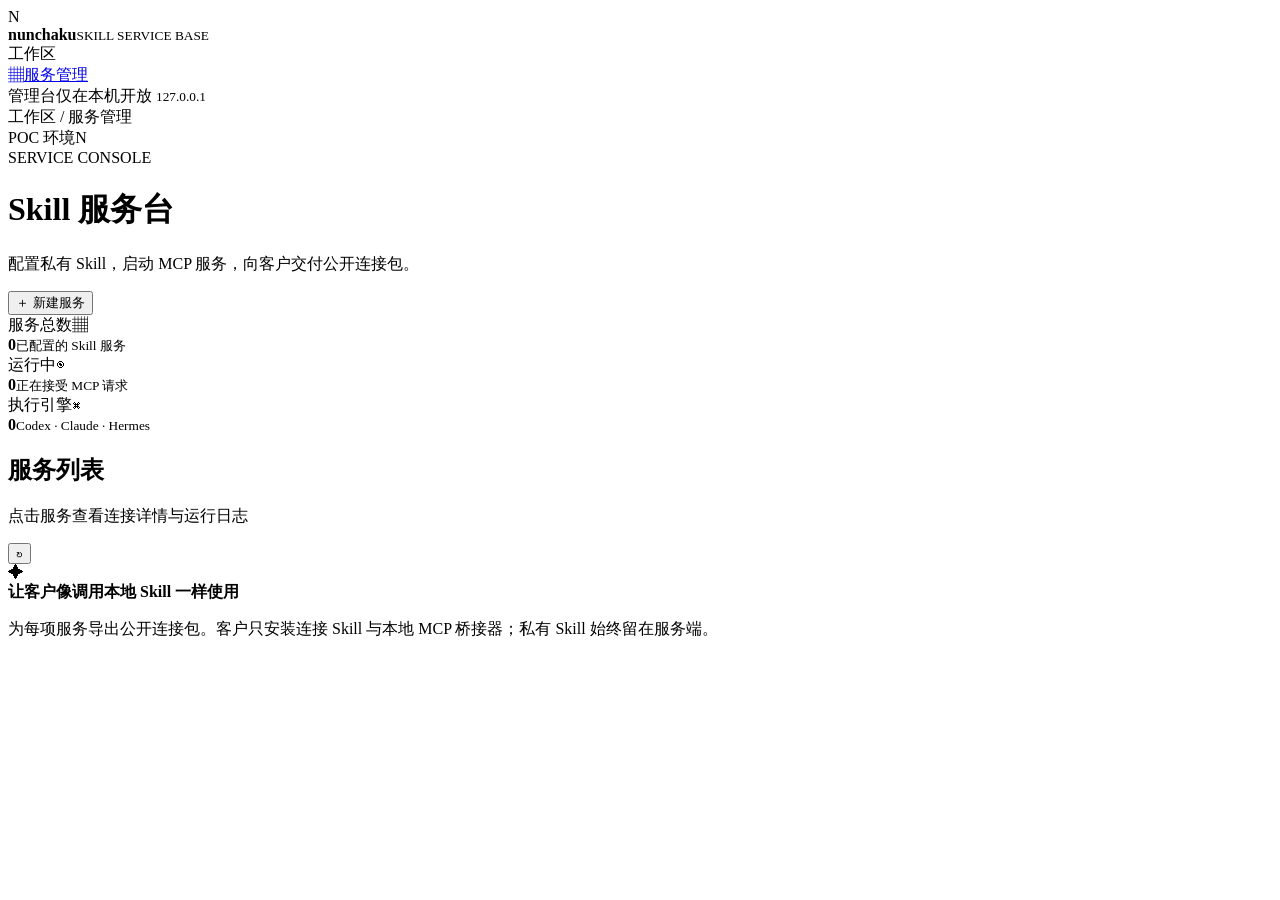
==== src/nunchaku/ui/index.html @ 144f5f1f "Add remote private Skill MCP proof of concept" ====
<!doctype html>
<html lang="zh-CN">
<head>
  <meta charset="utf-8">
  <meta name="viewport" content="width=device-width, initial-scale=1">
  <title>Nunchaku · Skill 服务台</title>
  <link rel="stylesheet" href="/assets/style.css">
  <script src="/assets/app.js" defer></script>
</head>
<body>
  <div class="shell">
    <aside class="sidebar">
      <div class="brand"><span class="brand-mark">N</span><div><strong>nunchaku</strong><small>SKILL SERVICE BASE</small></div></div>
      <div class="sidebar-section">工作区</div>
      <a class="nav-link active" href="#services"><span class="nav-icon">▦</span>服务管理</a>
      <div class="sidebar-bottom"><span class="status-dot"></span> 管理台仅在本机开放 <small>127.0.0.1</small></div>
    </aside>

    <main class="main" id="services">
      <header class="topbar"><div class="breadcrumb">工作区 <span>/</span> 服务管理</div><div class="topbar-right"><span class="env-pill">POC 环境</span><span class="avatar">N</span></div></header>
      <div class="content">
        <div class="page-heading"><div><div class="eyebrow">SERVICE CONSOLE</div><h1>Skill 服务台</h1><p>配置私有 Skill，启动 MCP 服务，向客户交付公开连接包。</p></div><button class="button primary" id="add-service"><span>＋</span> 新建服务</button></div>

        <section class="metrics" aria-label="服务概览">
          <div class="metric"><div class="metric-top"><span>服务总数</span><span class="metric-icon">▦</span></div><strong id="total-count">0</strong><small>已配置的 Skill 服务</small></div>
          <div class="metric"><div class="metric-top"><span>运行中</span><span class="metric-icon green">◉</span></div><strong id="running-count">0</strong><small>正在接受 MCP 请求</small></div>
          <div class="metric"><div class="metric-top"><span>执行引擎</span><span class="metric-icon purple">⌘</span></div><strong id="engine-count">0</strong><small>Codex · Claude · Hermes</small></div>
        </section>

        <section class="workspace-grid">
          <div class="panel service-panel"><div class="panel-heading"><div><h2>服务列表</h2><p>点击服务查看连接详情与运行日志</p></div><button class="icon-button" id="refresh" title="刷新" aria-label="刷新服务">↻</button></div><div id="service-list" class="service-list"></div></div>
          <div class="panel detail-panel" id="detail-panel"></div>
        </section>

        <div class="hint"><span>✦</span><div><strong>让客户像调用本地 Skill 一样使用</strong><p>为每项服务导出公开连接包。客户只安装连接 Skill 与本地 MCP 桥接器；私有 Skill 始终留在服务端。</p></div></div>
      </div>
    </main>
  </div>

  <dialog id="service-dialog" class="modal"><form id="service-form" novalidate><div class="modal-head"><div><div class="eyebrow">SERVICE CONFIGURATION</div><h2 id="form-title">新建服务</h2></div><button type="button" class="close-button" data-close="service-dialog" aria-label="关闭">×</button></div><div class="form-grid">
    <label class="wide">服务名称 <span>英文、小写；创建后可修改</span><input name="name" required pattern="[a-z][a-z0-9_-]{1,63}" placeholder="例如：doc-polish"></label>
    <label class="wide">功能描述 <span>帮助本地 Agent 判断何时调用</span><input name="description" required placeholder="例如：润色技术文档并给出结构建议"></label>
    <label class="wide">私有 Skill 目录 <span>服务器上的路径，须包含 SKILL.md</span><input name="skill" required placeholder="/srv/private-skills/doc-polish"></label>
    <label>执行引擎<select name="engine"><option value="codex">Codex</option><option value="claude">Claude</option><option value="hermes">Hermes</option></select></label>
    <label>服务端口<input name="port" type="number" min="1" max="65535" required value="8765"></label>
    <label>监听地址 <span>POC 建议本机回环</span><input name="host" required value="127.0.0.1"></label>
    <label>超时时间 · 秒<input name="timeout_seconds" type="number" min="1" max="3600" required value="180"></label>
    <label class="wide">引擎命令 <span>可选，填写 CLI 可执行文件的路径或名称</span><input name="command" placeholder="留空使用引擎默认命令"></label>
  </div><div class="modal-actions"><button type="button" class="button secondary" data-close="service-dialog">取消</button><button type="submit" class="button primary">保存服务</button></div></form></dialog>

  <dialog id="export-dialog" class="modal"><form id="export-form"><div class="modal-head"><div><div class="eyebrow">CUSTOMER CONNECTOR</div><h2>导出公开连接包</h2></div><button type="button" class="close-button" data-close="export-dialog" aria-label="关闭">×</button></div><p class="modal-intro">压缩包只含连接说明、MCP 地址和展示信息，不含私有 Skill。</p><div class="form-grid"><label class="wide">客户可访问的 MCP URL <span>跨机器使用时填写 HTTPS 地址或客户侧 SSH 隧道地址</span><input name="url" type="url" required placeholder="https://example.com/mcp"></label><label class="wide">连接方式<select name="mode"><option value="bridge">本地桥接器 · 推荐</option><option value="direct">直接连接 MCP</option></select></label></div><div class="setup-note"><strong>客户侧安装</strong><p>解压后将目录放入本地 Skill 目录，安装 nunchaku wheel，再把 <code>nunchaku bridge</code> 配置为 stdio MCP 服务。具体命令见 README。</p></div><div class="modal-actions"><button type="button" class="button secondary" data-close="export-dialog">取消</button><button type="submit" class="button primary">下载连接包</button></div></form></dialog>

  <div id="toast" role="status" aria-live="polite"></div>
</body>
</html>
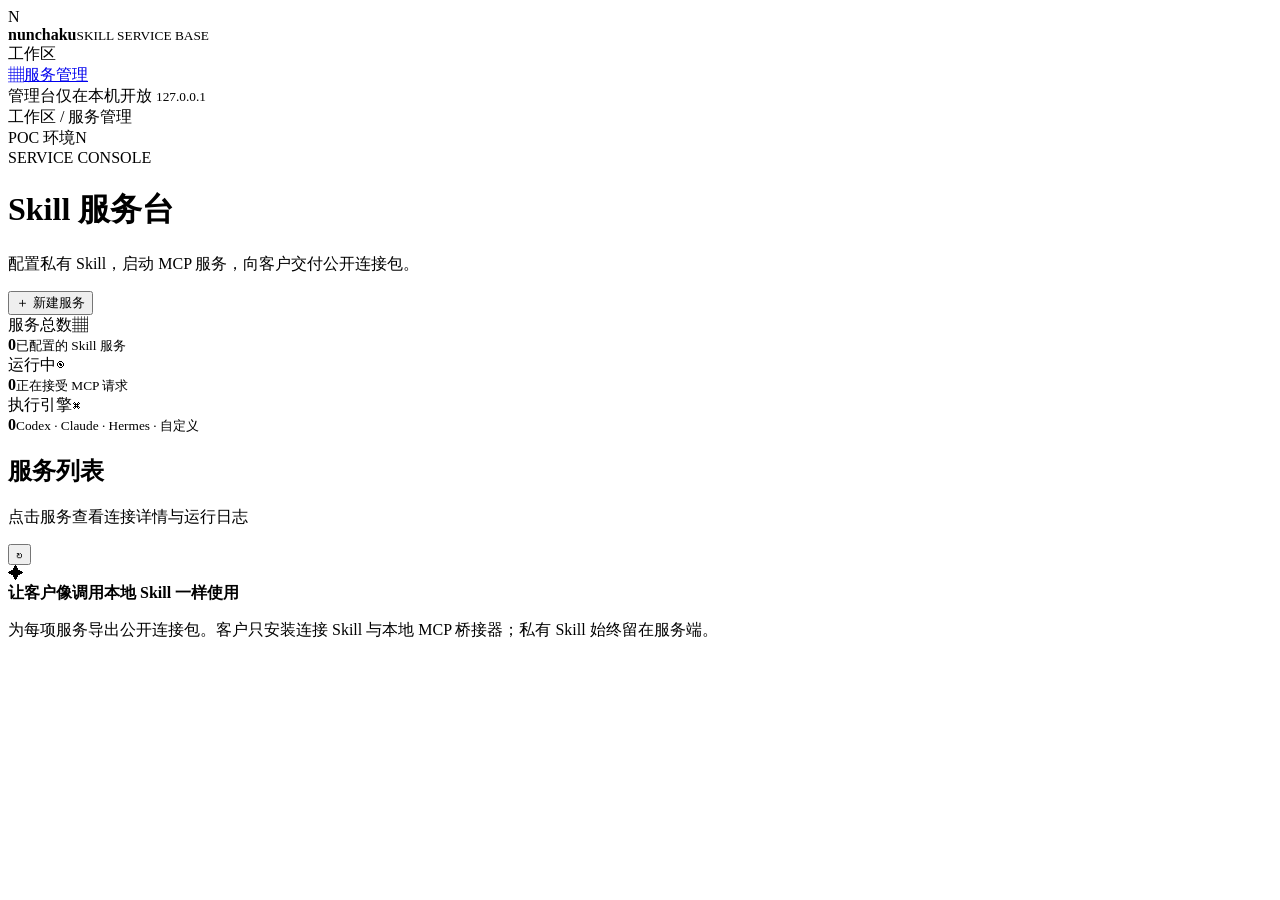
==== commit 0b43be7e: "Add custom engine for user-defined Agent CLIs Services can now use engine "custom" with a required c" ====
--- a/src/nunchaku/ui/index.html
+++ b/src/nunchaku/ui/index.html
@@ -24,7 +24,7 @@
         <section class="metrics" aria-label="服务概览">
           <div class="metric"><div class="metric-top"><span>服务总数</span><span class="metric-icon">▦</span></div><strong id="total-count">0</strong><small>已配置的 Skill 服务</small></div>
           <div class="metric"><div class="metric-top"><span>运行中</span><span class="metric-icon green">◉</span></div><strong id="running-count">0</strong><small>正在接受 MCP 请求</small></div>
-          <div class="metric"><div class="metric-top"><span>执行引擎</span><span class="metric-icon purple">⌘</span></div><strong id="engine-count">0</strong><small>Codex · Claude · Hermes</small></div>
+          <div class="metric"><div class="metric-top"><span>执行引擎</span><span class="metric-icon purple">⌘</span></div><strong id="engine-count">0</strong><small>Codex · Claude · Hermes · 自定义</small></div>
         </section>
 
         <section class="workspace-grid">
@@ -41,11 +41,12 @@
     <label class="wide">服务名称 <span>英文、小写；创建后可修改</span><input name="name" required pattern="[a-z][a-z0-9_-]{1,63}" placeholder="例如：doc-polish"></label>
     <label class="wide">功能描述 <span>帮助本地 Agent 判断何时调用</span><input name="description" required placeholder="例如：润色技术文档并给出结构建议"></label>
     <label class="wide">私有 Skill 目录 <span>服务器上的路径，须包含 SKILL.md</span><input name="skill" required placeholder="/srv/private-skills/doc-polish"></label>
-    <label>执行引擎<select name="engine"><option value="codex">Codex</option><option value="claude">Claude</option><option value="hermes">Hermes</option></select></label>
+    <label>执行引擎<select name="engine"><option value="codex">Codex</option><option value="claude">Claude</option><option value="hermes">Hermes</option><option value="custom">自定义引擎</option></select></label>
     <label>服务端口<input name="port" type="number" min="1" max="65535" required value="8765"></label>
     <label>监听地址 <span>POC 建议本机回环</span><input name="host" required value="127.0.0.1"></label>
     <label>超时时间 · 秒<input name="timeout_seconds" type="number" min="1" max="3600" required value="180"></label>
-    <label class="wide">引擎命令 <span>可选，填写 CLI 可执行文件的路径或名称</span><input name="command" placeholder="留空使用引擎默认命令"></label>
+    <label class="wide">引擎命令 <span id="command-hint">可选，填写 CLI 可执行文件的路径或名称</span><input name="command" placeholder="留空使用引擎默认命令"></label>
+    <label class="wide" id="args-field" hidden>命令参数 <span>每行一个参数，不经过 shell。可用占位符：<code>{prompt}</code> 任务提示词、<code>{workspace}</code> 临时工作目录、<code>{output}</code> 最终答复文件、<code>{skill}</code> 私有 Skill 目录。未使用 <code>{prompt}</code> 时提示词通过 stdin 传入；未写入 <code>{output}</code> 时以 stdout 作为答复。</span><textarea name="args" placeholder="run&#10;--cwd&#10;{workspace}&#10;--prompt&#10;{prompt}"></textarea></label>
   </div><div class="modal-actions"><button type="button" class="button secondary" data-close="service-dialog">取消</button><button type="submit" class="button primary">保存服务</button></div></form></dialog>
 
   <dialog id="export-dialog" class="modal"><form id="export-form"><div class="modal-head"><div><div class="eyebrow">CUSTOMER CONNECTOR</div><h2>导出公开连接包</h2></div><button type="button" class="close-button" data-close="export-dialog" aria-label="关闭">×</button></div><p class="modal-intro">压缩包只含连接说明、MCP 地址和展示信息，不含私有 Skill。</p><div class="form-grid"><label class="wide">客户可访问的 MCP URL <span>跨机器使用时填写 HTTPS 地址或客户侧 SSH 隧道地址</span><input name="url" type="url" required placeholder="https://example.com/mcp"></label><label class="wide">连接方式<select name="mode"><option value="bridge">本地桥接器 · 推荐</option><option value="direct">直接连接 MCP</option></select></label></div><div class="setup-note"><strong>客户侧安装</strong><p>解压后将目录放入本地 Skill 目录，安装 nunchaku wheel，再把 <code>nunchaku bridge</code> 配置为 stdio MCP 服务。具体命令见 README。</p></div><div class="modal-actions"><button type="button" class="button secondary" data-close="export-dialog">取消</button><button type="submit" class="button primary">下载连接包</button></div></form></dialog>
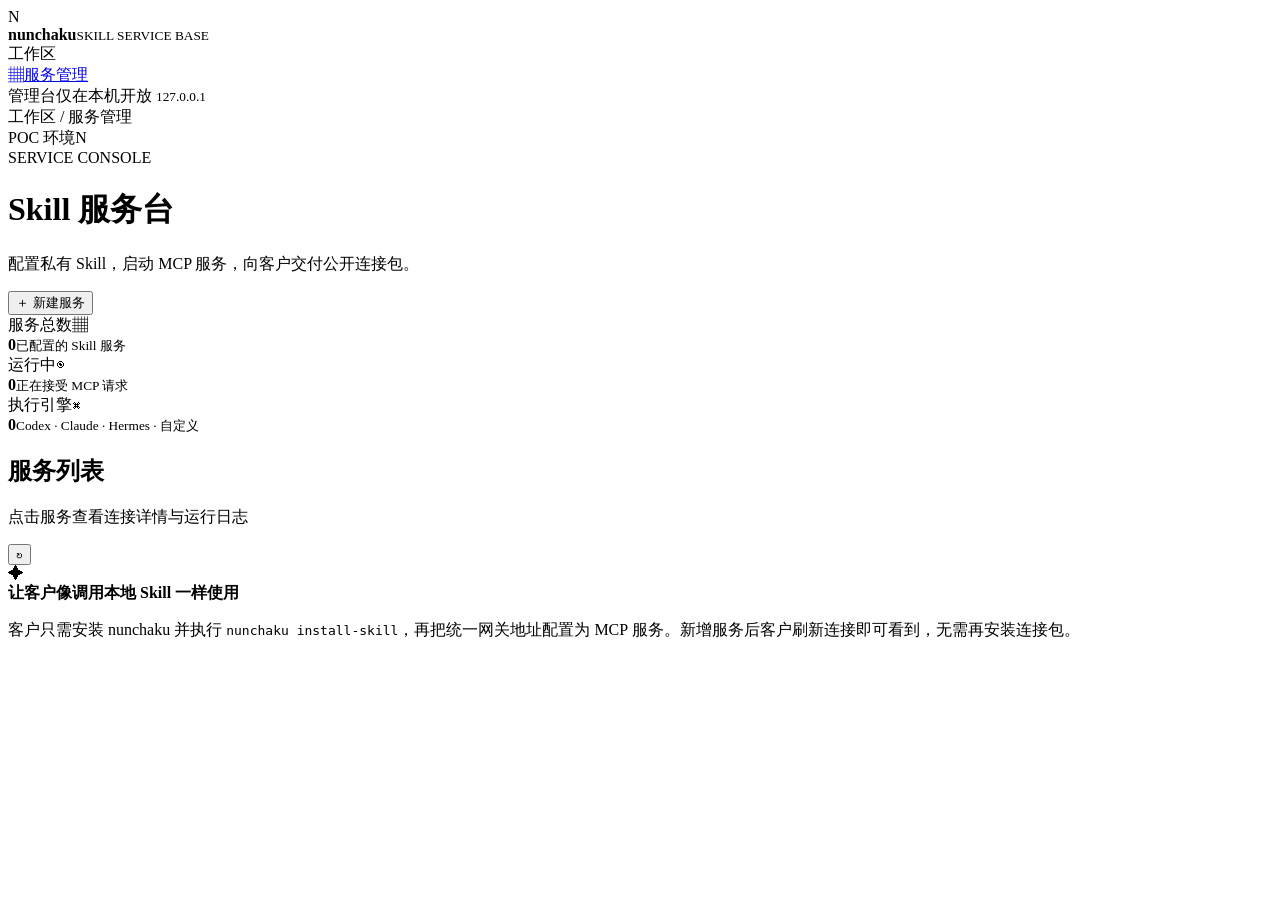
==== commit 6e6c9fb9: "Add unified gateway and generic client connector Skill `nunchaku gateway` serves one public MCP endp" ====
--- a/src/nunchaku/ui/index.html
+++ b/src/nunchaku/ui/index.html
@@ -27,12 +27,14 @@
           <div class="metric"><div class="metric-top"><span>执行引擎</span><span class="metric-icon purple">⌘</span></div><strong id="engine-count">0</strong><small>Codex · Claude · Hermes · 自定义</small></div>
         </section>
 
+        <section class="panel gateway-panel" id="gateway-panel" aria-label="统一网关"></section>
+
         <section class="workspace-grid">
           <div class="panel service-panel"><div class="panel-heading"><div><h2>服务列表</h2><p>点击服务查看连接详情与运行日志</p></div><button class="icon-button" id="refresh" title="刷新" aria-label="刷新服务">↻</button></div><div id="service-list" class="service-list"></div></div>
           <div class="panel detail-panel" id="detail-panel"></div>
         </section>
 
-        <div class="hint"><span>✦</span><div><strong>让客户像调用本地 Skill 一样使用</strong><p>为每项服务导出公开连接包。客户只安装连接 Skill 与本地 MCP 桥接器；私有 Skill 始终留在服务端。</p></div></div>
+        <div class="hint"><span>✦</span><div><strong>让客户像调用本地 Skill 一样使用</strong><p>客户只需安装 nunchaku 并执行 <code>nunchaku install-skill</code>，再把统一网关地址配置为 MCP 服务。新增服务后客户刷新连接即可看到，无需再安装连接包。</p></div></div>
       </div>
     </main>
   </div>
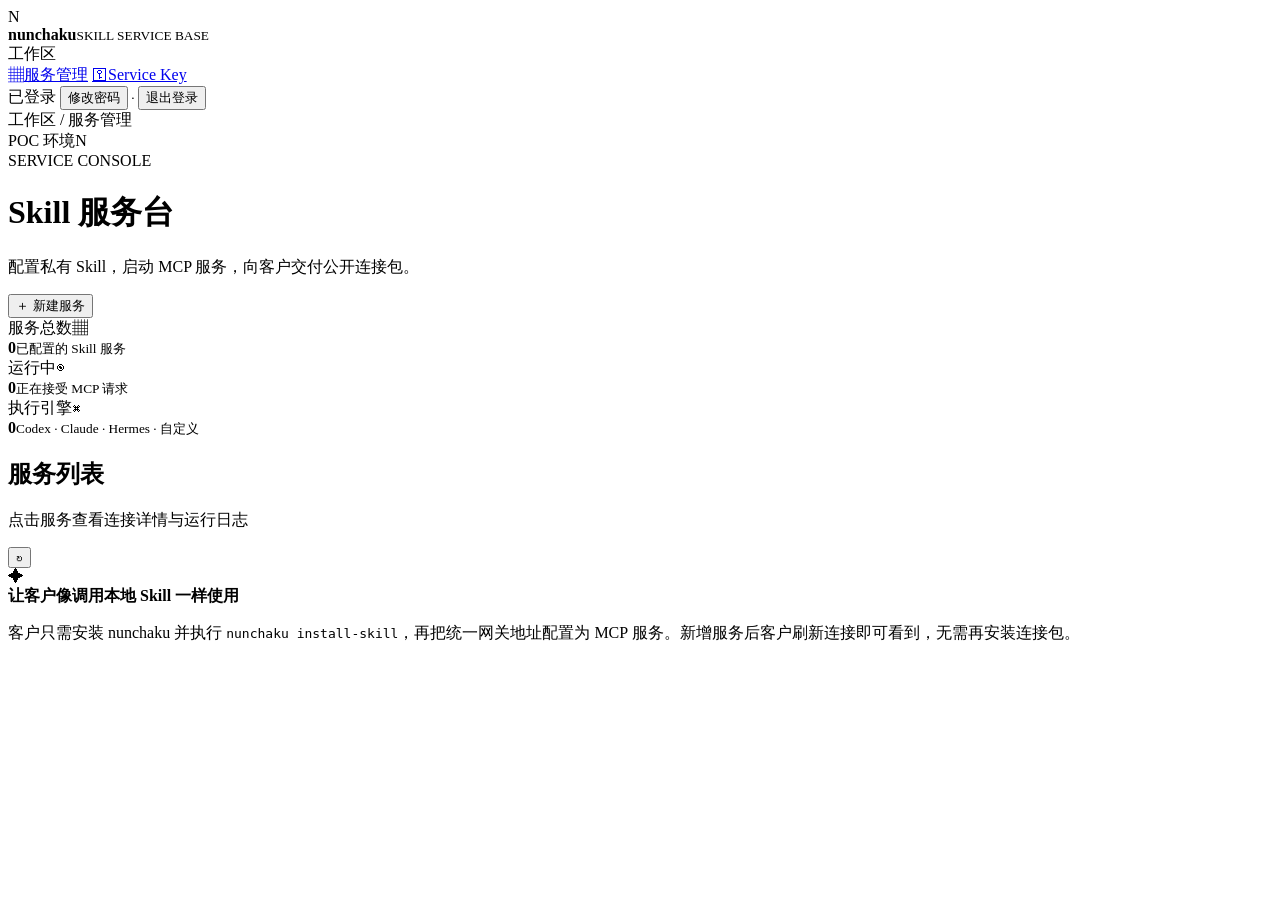
==== commit eebed61a: "Add admin login and per-user service keys The gateway now requires a service key on every request. K" ====
--- a/src/nunchaku/ui/index.html
+++ b/src/nunchaku/ui/index.html
@@ -12,8 +12,9 @@
     <aside class="sidebar">
       <div class="brand"><span class="brand-mark">N</span><div><strong>nunchaku</strong><small>SKILL SERVICE BASE</small></div></div>
       <div class="sidebar-section">工作区</div>
-      <a class="nav-link active" href="#services"><span class="nav-icon">▦</span>服务管理</a>
-      <div class="sidebar-bottom"><span class="status-dot"></span> 管理台仅在本机开放 <small>127.0.0.1</small></div>
+      <a class="nav-link active" href="#services" data-view="services"><span class="nav-icon">▦</span>服务管理</a>
+      <a class="nav-link" href="#keys" data-view="keys"><span class="nav-icon">⚿</span>Service Key</a>
+      <div class="sidebar-bottom"><span class="status-dot"></span> 已登录 <strong id="admin-name"></strong><small><button class="link-button" id="change-password">修改密码</button> · <button class="link-button" id="logout">退出登录</button></small></div>
     </aside>
 
     <main class="main" id="services">
@@ -37,6 +38,14 @@
         <div class="hint"><span>✦</span><div><strong>让客户像调用本地 Skill 一样使用</strong><p>客户只需安装 nunchaku 并执行 <code>nunchaku install-skill</code>，再把统一网关地址配置为 MCP 服务。新增服务后客户刷新连接即可看到，无需再安装连接包。</p></div></div>
       </div>
     </main>
+
+    <main class="main" id="keys" hidden>
+      <header class="topbar"><div class="breadcrumb">工作区 <span>/</span> Service Key</div><div class="topbar-right"><span class="env-pill">POC 环境</span><span class="avatar">N</span></div></header>
+      <div class="content">
+        <div class="page-heading"><div><div class="eyebrow">ACCESS CONTROL</div><h1>Service Key</h1><p>为使用者生成访问凭证，并限定可访问的服务。停用、修改权限立即生效。</p></div><button class="button primary" id="add-key"><span>＋</span> 生成 Service Key</button></div>
+        <section class="panel key-panel"><div class="panel-heading"><div><h2>Key 列表</h2><p>Key 只在生成时显示一次；服务端只保存其哈希</p></div><button class="icon-button" id="refresh-keys" title="刷新" aria-label="刷新">↻</button></div><div id="key-list" class="key-list"></div></section>
+      </div>
+    </main>
   </div>
 
   <dialog id="service-dialog" class="modal"><form id="service-form" novalidate><div class="modal-head"><div><div class="eyebrow">SERVICE CONFIGURATION</div><h2 id="form-title">新建服务</h2></div><button type="button" class="close-button" data-close="service-dialog" aria-label="关闭">×</button></div><div class="form-grid">
@@ -53,6 +62,30 @@
 
   <dialog id="export-dialog" class="modal"><form id="export-form"><div class="modal-head"><div><div class="eyebrow">CUSTOMER CONNECTOR</div><h2>导出公开连接包</h2></div><button type="button" class="close-button" data-close="export-dialog" aria-label="关闭">×</button></div><p class="modal-intro">压缩包只含连接说明、MCP 地址和展示信息，不含私有 Skill。</p><div class="form-grid"><label class="wide">客户可访问的 MCP URL <span>跨机器使用时填写 HTTPS 地址或客户侧 SSH 隧道地址</span><input name="url" type="url" required placeholder="https://example.com/mcp"></label><label class="wide">连接方式<select name="mode"><option value="bridge">本地桥接器 · 推荐</option><option value="direct">直接连接 MCP</option></select></label></div><div class="setup-note"><strong>客户侧安装</strong><p>解压后将目录放入本地 Skill 目录，安装 nunchaku wheel，再把 <code>nunchaku bridge</code> 配置为 stdio MCP 服务。具体命令见 README。</p></div><div class="modal-actions"><button type="button" class="button secondary" data-close="export-dialog">取消</button><button type="submit" class="button primary">下载连接包</button></div></form></dialog>
 
+  <dialog id="key-dialog" class="modal"><form id="key-form" novalidate><div class="modal-head"><div><div class="eyebrow">SERVICE KEY</div><h2 id="key-form-title">生成 Service Key</h2></div><button type="button" class="close-button" data-close="key-dialog" aria-label="关闭">×</button></div><div class="form-grid">
+    <label>使用者 <span>必填</span><input name="owner" required maxlength="100" placeholder="例如：张三"></label>
+    <label>部门<input name="department" maxlength="100" placeholder="例如：研发一部"></label>
+    <label class="wide">邮箱<input name="email" type="email" maxlength="200" placeholder="zhangsan@example.com"></label>
+    <label class="wide">备注<input name="note" maxlength="500" placeholder="用途、申请单号等"></label>
+    <fieldset class="wide grant-field"><legend>可访问的服务</legend>
+      <label class="check"><input type="checkbox" name="all_services"> 全部服务（包括以后新增的）</label>
+      <div id="grant-services" class="grant-list"></div>
+    </fieldset>
+    <label class="wide">过期时间 <span>留空表示永不过期</span><input name="expires_at" type="date"></label>
+  </div><div class="modal-actions"><button type="button" class="button secondary" data-close="key-dialog">取消</button><button type="submit" class="button primary" id="key-submit">生成</button></div></form></dialog>
+
+  <dialog id="secret-dialog" class="modal"><div class="modal-head"><div><div class="eyebrow">SERVICE KEY CREATED</div><h2>请立即复制并妥善保存</h2></div></div>
+    <p class="modal-intro">这是唯一一次显示完整 Key。关闭后无法再查看，丢失只能重新生成。</p>
+    <div class="endpoint-box secret-box"><code id="secret-value"></code><button class="text-button" id="copy-secret">复制</button></div>
+    <div class="setup-note"><strong>交给使用者的 AIKO MCP 配置</strong><pre id="secret-config" class="config-sample"></pre></div>
+    <div class="modal-actions"><button type="button" class="button primary" data-close="secret-dialog">我已保存</button></div></dialog>
+
+  <dialog id="password-dialog" class="modal"><form id="password-form" novalidate><div class="modal-head"><div><div class="eyebrow">ACCOUNT</div><h2>修改密码</h2></div><button type="button" class="close-button" data-close="password-dialog" aria-label="关闭">×</button></div><div class="form-grid">
+    <label class="wide">当前密码<input name="current" type="password" autocomplete="current-password" required></label>
+    <label class="wide">新密码 <span>至少 8 位</span><input name="new" type="password" autocomplete="new-password" minlength="8" required></label>
+    <label class="wide">确认新密码<input name="repeat" type="password" autocomplete="new-password" minlength="8" required></label>
+  </div><div class="modal-actions"><button type="button" class="button secondary" data-close="password-dialog">取消</button><button type="submit" class="button primary">保存</button></div></form></dialog>
+
   <div id="toast" role="status" aria-live="polite"></div>
 </body>
 </html>
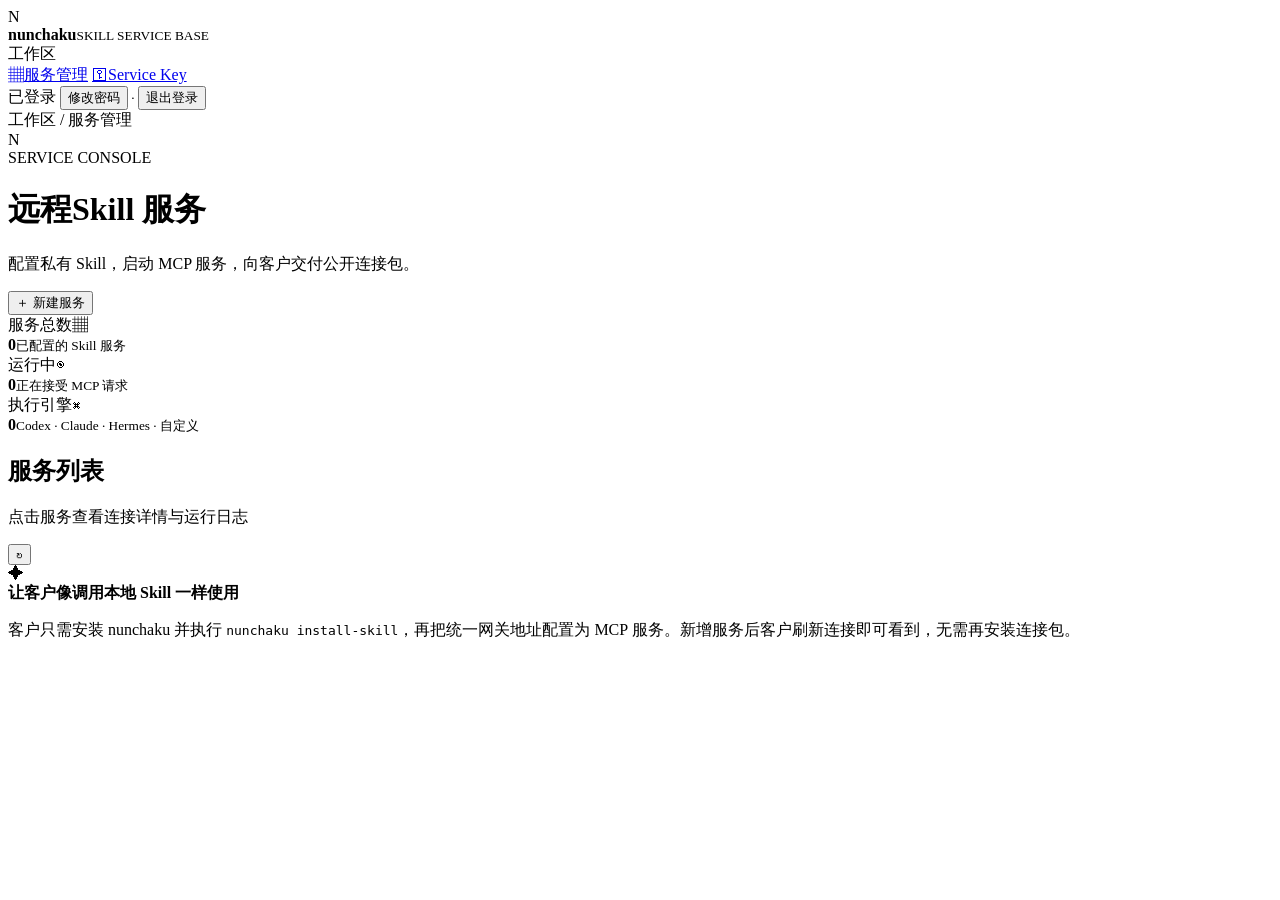
==== commit 92dcdeab: "fix(ui): 去掉 POC 标记并更正服务台标题 关联缺陷：R-001（去掉右上角「POC 环境」标记）、R-002（主标题改为「远程Skill 服务」）。" ====
--- a/src/nunchaku/ui/index.html
+++ b/src/nunchaku/ui/index.html
@@ -3,7 +3,7 @@
 <head>
   <meta charset="utf-8">
   <meta name="viewport" content="width=device-width, initial-scale=1">
-  <title>Nunchaku · Skill 服务台</title>
+  <title>Nunchaku · 远程Skill 服务</title>
   <link rel="stylesheet" href="/assets/style.css">
   <script src="/assets/app.js" defer></script>
 </head>
@@ -18,9 +18,9 @@
     </aside>
 
     <main class="main" id="services">
-      <header class="topbar"><div class="breadcrumb">工作区 <span>/</span> 服务管理</div><div class="topbar-right"><span class="env-pill">POC 环境</span><span class="avatar">N</span></div></header>
+      <header class="topbar"><div class="breadcrumb">工作区 <span>/</span> 服务管理</div><div class="topbar-right"><span class="avatar">N</span></div></header>
       <div class="content">
-        <div class="page-heading"><div><div class="eyebrow">SERVICE CONSOLE</div><h1>Skill 服务台</h1><p>配置私有 Skill，启动 MCP 服务，向客户交付公开连接包。</p></div><button class="button primary" id="add-service"><span>＋</span> 新建服务</button></div>
+        <div class="page-heading"><div><div class="eyebrow">SERVICE CONSOLE</div><h1>远程Skill 服务</h1><p>配置私有 Skill，启动 MCP 服务，向客户交付公开连接包。</p></div><button class="button primary" id="add-service"><span>＋</span> 新建服务</button></div>
 
         <section class="metrics" aria-label="服务概览">
           <div class="metric"><div class="metric-top"><span>服务总数</span><span class="metric-icon">▦</span></div><strong id="total-count">0</strong><small>已配置的 Skill 服务</small></div>
